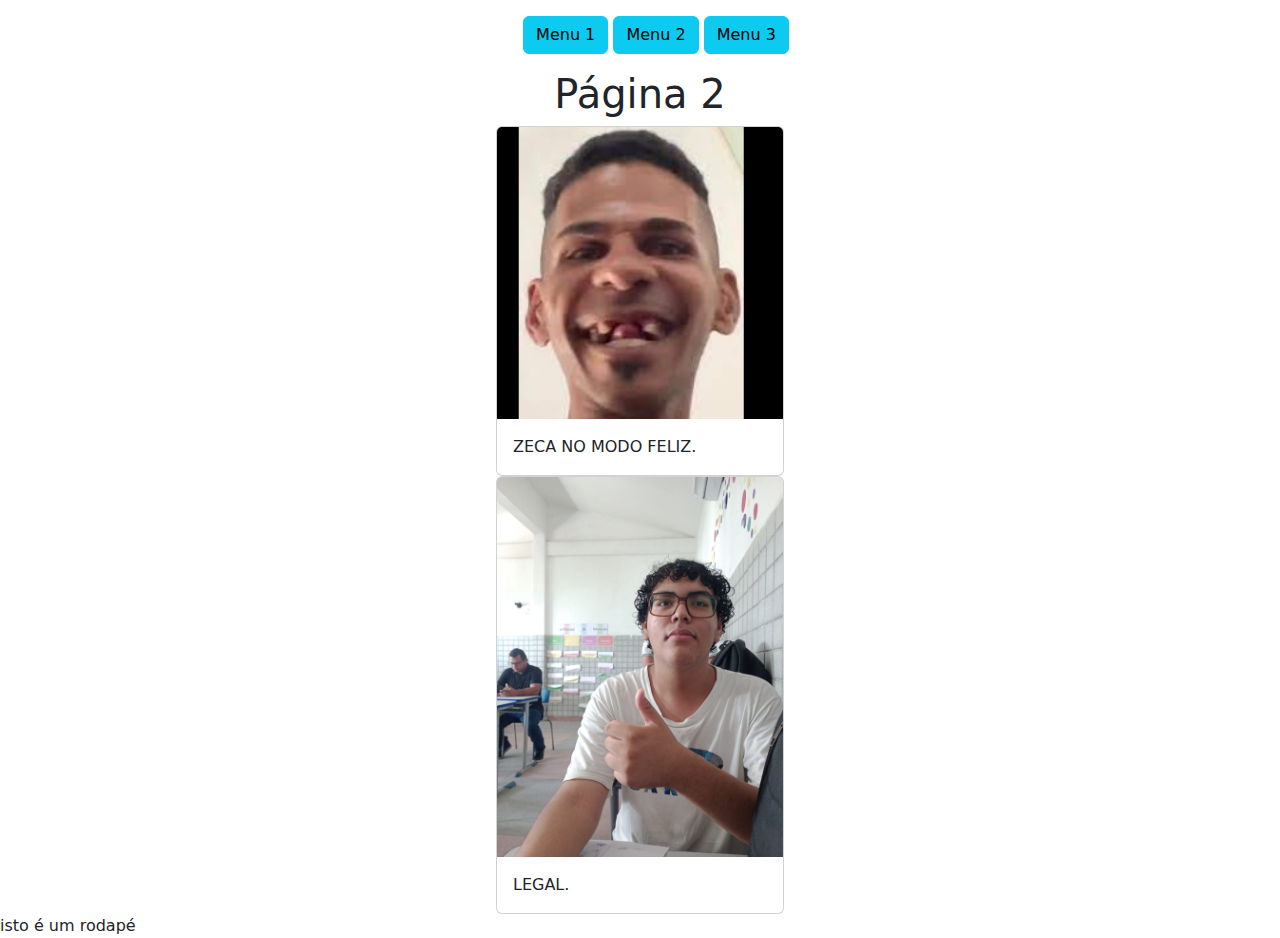
==== Menu2.html @ d2fccbd6 "Add files via upload" ====
<!DOCTYPE html>
<html lang="pt-br">
<head>
    <meta charset="UTF-8">
    <title>Document :D</title><!-- Comentario -->
    <link rel="stylesheet" href="style.css">
    <link href="https://cdn.jsdelivr.net/npm/bootstrap@5.3.3/dist/css/bootstrap.min.css" rel="stylesheet" integrity="sha384-QWTKZyjpPEjISv5WaRU9OFeRpok6YctnYmDr5pNlyT2bRjXh0JMhjY6hW+ALEwIH" crossorigin="anonymous">

</head>
<body>
    <header class="mt-3 text-center">
        <nav>
            <ul>
                <a type="button" class="btn btn-info" href="index.html">
                    <li class="menu">Menu 1</li>
                </a>
                <a type="button" class="btn btn-info" href="Menu2.html">
                    <li class="menu">Menu 2</li>
                </a>
                <a type="button" class="btn btn-info" href="Menu3.html">
                    <li class="menu">Menu 3</li>
                </a>
            </ul>
        </nav>
        <h1>Página 2</h1>
    </header>
    <main>
        <div class="card" style="width: 18rem;margin-left: auto;margin-right: auto;">
            <img src="img/Captura de tela 2024-05-09 101353.png" class="card-img-top" alt="...">
            <div class="card-body">
              <p class="card-text">ZECA NO MODO FELIZ.</p>
            </div>
          </div>     
        
          <div class="card" style="width: 18rem;margin-left: auto;margin-right: auto;">
            <img src="img/image.png" class="card-img-top" alt="...">
            <div class="card-body">
              <p class="card-text">LEGAL.</p>
            </div>
          </div>     
    </main>
<footer>
    isto é um rodapé
</footer>
    
</body>
</html>
---- style.css ----
a{text-decoration: none;}
.menu{list-style-type: none;}
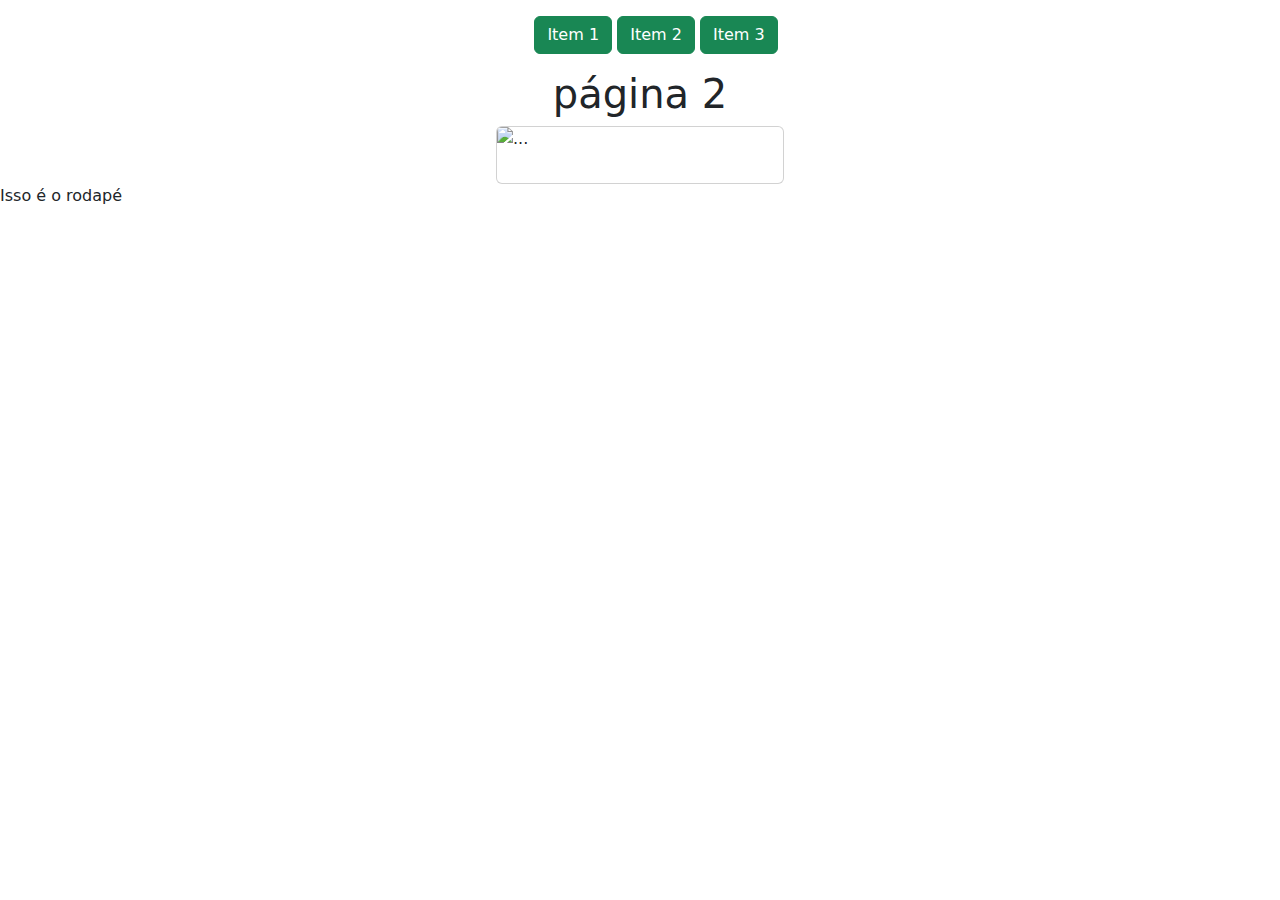
==== commit 558d25c0: "Add files via upload" ====
--- a/Menu2.html
+++ b/Menu2.html
@@ -1,47 +1,41 @@
-<!DOCTYPE html>
-<html lang="pt-br">
-<head>
-    <meta charset="UTF-8">
-    <title>Document :D</title><!-- Comentario -->
-    <link rel="stylesheet" href="style.css">
-    <link href="https://cdn.jsdelivr.net/npm/bootstrap@5.3.3/dist/css/bootstrap.min.css" rel="stylesheet" integrity="sha384-QWTKZyjpPEjISv5WaRU9OFeRpok6YctnYmDr5pNlyT2bRjXh0JMhjY6hW+ALEwIH" crossorigin="anonymous">
-
-</head>
-<body>
-    <header class="mt-3 text-center">
-        <nav>
-            <ul>
-                <a type="button" class="btn btn-info" href="index.html">
-                    <li class="menu">Menu 1</li>
-                </a>
-                <a type="button" class="btn btn-info" href="Menu2.html">
-                    <li class="menu">Menu 2</li>
-                </a>
-                <a type="button" class="btn btn-info" href="Menu3.html">
-                    <li class="menu">Menu 3</li>
-                </a>
-            </ul>
-        </nav>
-        <h1>Página 2</h1>
-    </header>
-    <main>
-        <div class="card" style="width: 18rem;margin-left: auto;margin-right: auto;">
-            <img src="img/Captura de tela 2024-05-09 101353.png" class="card-img-top" alt="...">
-            <div class="card-body">
-              <p class="card-text">ZECA NO MODO FELIZ.</p>
-            </div>
-          </div>     
-        
-          <div class="card" style="width: 18rem;margin-left: auto;margin-right: auto;">
-            <img src="img/image.png" class="card-img-top" alt="...">
-            <div class="card-body">
-              <p class="card-text">LEGAL.</p>
-            </div>
-          </div>     
-    </main>
-<footer>
-    isto é um rodapé
-</footer>
-    
-</body>
+<!DOCTYPE html>
+<html lang="pt-br">
+<head>
+    <meta charset="UTF-8">
+    <title>Document :D</title><!-- Comentario -->
+    <link rel="stylesheet" href="style.css">
+    <link href="https://cdn.jsdelivr.net/npm/bootstrap@5.3.3/dist/css/bootstrap.min.css" rel="stylesheet" integrity="sha384-QWTKZyjpPEjISv5WaRU9OFeRpok6YctnYmDr5pNlyT2bRjXh0JMhjY6hW+ALEwIH" crossorigin="anonymous">
+
+</head>
+<body>
+    <header class="mt-3 text-center">  
+        <nav>
+            <ul type="circle">
+                <a type="button" class="btn btn-success" href="index.html" >
+                    <li class="menu">Item 1</li>
+                </a>
+                <a type="button" class="btn btn-success" href="Item2.html">
+                    <li class="menu">Item 2</li>
+                </a>
+                <a type="button" class="btn btn-success"  href="Item3.html">
+                    <li class="menu">Item 3</li>
+                </a>
+            </ul>
+        </nav>
+        <h1>página 2</h1>
+    </header>
+    <main>
+        <div class="card" style="width: 18rem; margin-left: auto; margin-right: auto;">
+            <img src="image.png" class="card-img-top" alt="...">
+            <div class="card-body">
+              <p class="card-text"></p>
+            </div>
+        </div>
+        
+    </main>
+    <footer>
+        Isso é o rodapé
+    </footer>
+    
+</body>
 </html>--- a/style.css
+++ b/style.css
@@ -1,2 +1,2 @@
-a{text-decoration: none;}
-.menu{list-style-type: none;}
+a{text-decoration: overline;}
+.menu{list-style-type: none;}